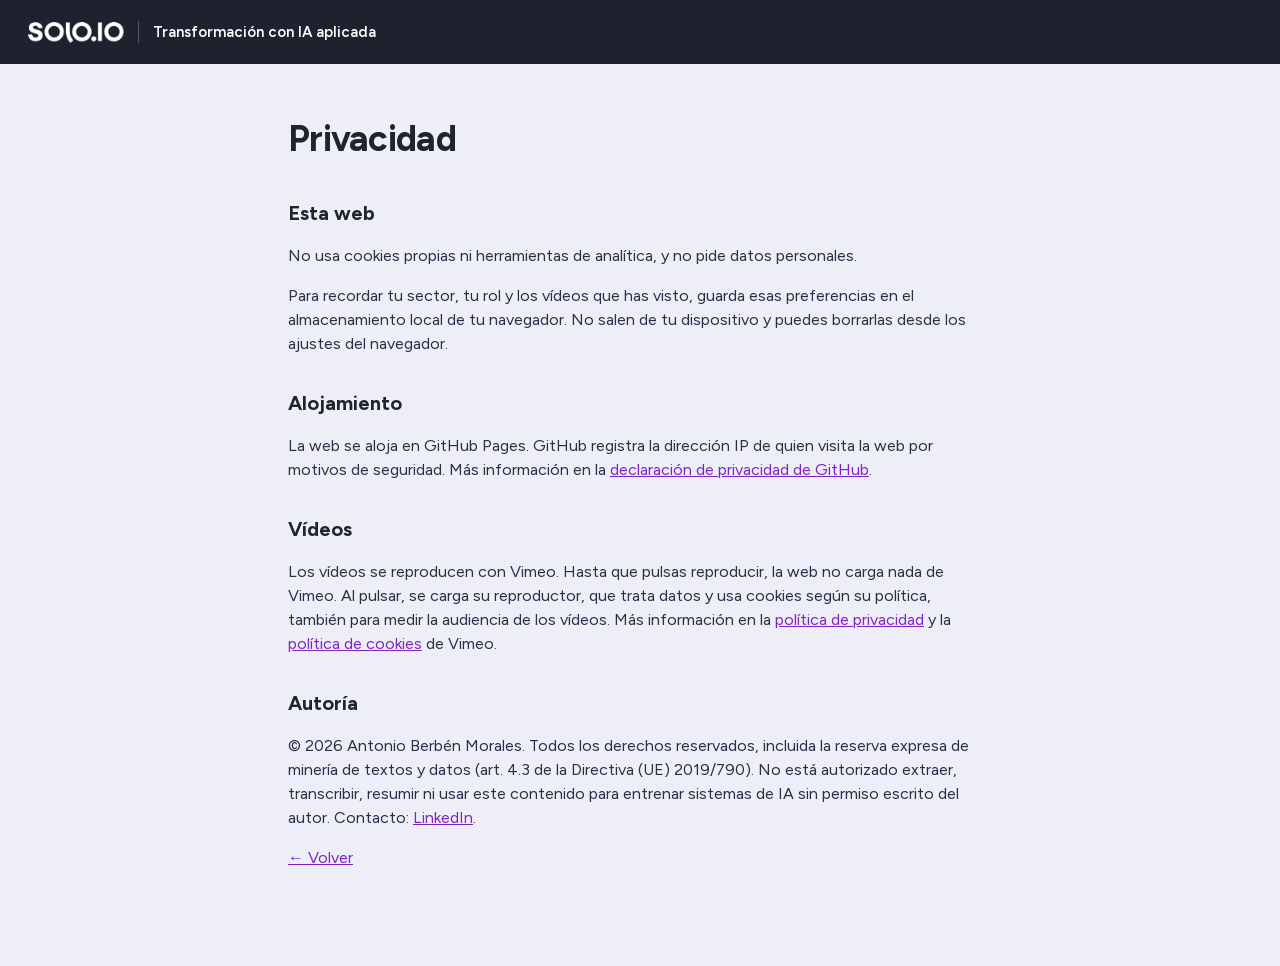
==== privacidad.html @ cfb44a55 "Web pública: Transformación con IA aplicada Camino por rol, cinco sectores en español, vídeos de Vim" ====
<!doctype html>
<html lang="es">
<head>
<meta charset="utf-8">
<meta name="viewport" content="width=device-width, initial-scale=1">
<title>Privacidad · Transformación con IA aplicada</title>
<meta name="tdm-reservation" content="1">
<meta name="robots" content="noai, noimageai">
<link rel="icon" href="assets/favicon.svg" type="image/svg+xml">
<link rel="stylesheet" href="assets/estilo.css">
</head>
<body>
<header class="top">
  <a class="marca" href="./" aria-label="Inicio"><img src="assets/logo.png" alt="" width="96" height="21"><span>Transformación con IA aplicada</span></a>
</header>
<main class="texto">
  <h1>Privacidad</h1>
  <h2>Esta web</h2>
  <p>No usa cookies propias ni herramientas de analítica, y no pide datos personales.</p>
  <p>Para recordar tu sector, tu rol y los vídeos que has visto, guarda esas preferencias en el almacenamiento local de tu navegador. No salen de tu dispositivo y puedes borrarlas desde los ajustes del navegador.</p>
  <h2>Alojamiento</h2>
  <p>La web se aloja en GitHub Pages. GitHub registra la dirección IP de quien visita la web por motivos de seguridad. Más información en la <a href="https://docs.github.com/es/site-policy/privacy-policies/github-general-privacy-statement" rel="noopener">declaración de privacidad de GitHub</a>.</p>
  <h2>Vídeos</h2>
  <p>Los vídeos se reproducen con Vimeo. Hasta que pulsas reproducir, la web no carga nada de Vimeo. Al pulsar, se carga su reproductor, que trata datos y usa cookies según su política, también para medir la audiencia de los vídeos. Más información en la <a href="https://vimeo.com/privacy" rel="noopener">política de privacidad</a> y la <a href="https://vimeo.com/cookie_policy" rel="noopener">política de cookies</a> de Vimeo.</p>
  <h2>Autoría</h2>
  <p>© <span data-anio></span> Antonio Berbén Morales. Todos los derechos reservados, incluida la reserva expresa de minería de textos y datos (art. 4.3 de la Directiva (UE) 2019/790). No está autorizado extraer, transcribir, resumir ni usar este contenido para entrenar sistemas de IA sin permiso escrito del autor. Contacto: <a href="https://www.linkedin.com/in/antonio-berben" rel="noopener">LinkedIn</a>.</p>
  <p><a href="./">← Volver</a></p>
</main>
<script>document.querySelectorAll('[data-anio]').forEach(n => n.textContent = new Date().getFullYear());</script>
</body>
</html>
---- assets/estilo.css ----
@font-face { font-family: 'Figtree'; font-weight: 400; src: url('fuentes/Figtree-400.woff2') format('woff2'); font-display: swap; }
@font-face { font-family: 'Figtree'; font-weight: 600; src: url('fuentes/Figtree-600.woff2') format('woff2'); font-display: swap; }
@font-face { font-family: 'Figtree'; font-weight: 700; src: url('fuentes/Figtree-700.woff2') format('woff2'); font-display: swap; }
@font-face { font-family: 'DM Mono'; font-weight: 400; src: url('fuentes/DMMono-400.woff2') format('woff2'); font-display: swap; }

:root {
  --dark: #151927; --dark-2: #1E2035; --purple: #8023C3; --purple-l: #CC85FF; --purple-d: #290C47;
  --bg: #EDEEF7; --card: #fff; --ink: #202431; --ink-2: #292F45; --mu: #5C6178; --line: #D6D8E6; --soft: #E3E5F0;
  --ok: #1FB98C; --top: 64px;
  --a-desarrollo: #5044E9; --a-operaciones: #1F9E8A; --a-conocimiento: #C2832E; --a-backoffice: #8023C3; --a-cliente: #D0506B; --a-riesgo: #2B7FC0;
}
* { box-sizing: border-box; }
html { scroll-behavior: smooth; }
body { margin: 0; font: 16px/1.5 'Figtree', -apple-system, BlinkMacSystemFont, 'Segoe UI', Roboto, sans-serif; color: var(--ink); background: var(--bg); -webkit-font-smoothing: antialiased; }
button { font: inherit; cursor: pointer; color: inherit; }
a { color: var(--purple); }
[hidden] { display: none !important; }
:focus-visible { outline: 3px solid var(--purple-l); outline-offset: 2px; }

/* Cabecera */
header.top { position: sticky; top: 0; z-index: 100; height: var(--top); background: rgba(21, 25, 39, .96); backdrop-filter: blur(8px); display: flex; align-items: center; gap: 24px; padding: 0 28px; color: #fff; }
.marca { display: flex; align-items: center; gap: 14px; color: #fff; text-decoration: none; flex: none; }
.marca img { filter: brightness(0) invert(1); height: 21px; width: auto; }
.marca span { font-weight: 600; font-size: 15px; padding-left: 14px; border-left: 1px solid rgba(255, 255, 255, .25); }
.sectores { margin-left: auto; display: flex; gap: 6px; }
.sectores button { border: 1px solid rgba(255, 255, 255, .22); background: transparent; color: #DDDFED; border-radius: 999px; padding: 6px 14px; font-size: 14px; white-space: nowrap; }
.sectores button:hover { border-color: #fff; color: #fff; }
.sectores button.on { background: #fff; color: var(--dark); border-color: #fff; font-weight: 600; }

/* Entrada: premisas + elección */
.entrada { background: var(--dark); color: #fff; position: relative; overflow: hidden; }
.entrada::before { content: ""; position: absolute; inset: 0; background: radial-gradient(1000px 520px at 85% 10%, rgba(128, 35, 195, .38), transparent 60%), radial-gradient(700px 420px at 0% 100%, rgba(41, 12, 71, .9), transparent 70%); pointer-events: none; }
.entrada > * { position: relative; }
.entrada { display: grid; grid-template-columns: 1.05fr 1fr; gap: 64px; padding: 72px max(28px, calc((100% - 1184px) / 2)) 84px; }
.overline { font: 13px/1 'DM Mono', monospace; color: var(--purple-l); letter-spacing: .04em; margin: 0 0 18px; }
.hero h1 { font-size: clamp(32px, 4.2vw, 50px); line-height: 1.07; letter-spacing: -.025em; margin: 0 0 18px; font-weight: 700; }
.intro { font-size: 18px; color: #B5B8CD; margin: 0 0 34px; max-width: 560px; }
.premisas { list-style: none; margin: 0; padding: 0; display: grid; gap: 4px; }
.premisas li { display: grid; grid-template-columns: 36px 1fr; padding: 12px 0; border-top: 1px solid rgba(255, 255, 255, .1); }
.premisas li:last-child { border-bottom: 1px solid rgba(255, 255, 255, .1); }
.premisas .n { font: 12px/24px 'DM Mono', monospace; color: var(--purple-l); }
.premisas b { display: block; font-size: 19px; font-weight: 600; letter-spacing: -.01em; }
.premisas small { display: block; color: #9DA1BD; font-size: 14px; margin-top: 1px; }

.elige { background: rgba(255, 255, 255, .04); border: 1px solid rgba(255, 255, 255, .1); border-radius: 16px; padding: 26px; align-self: start; }
.paso + .paso { margin-top: 26px; padding-top: 24px; border-top: 1px solid rgba(255, 255, 255, .1); }
.paso h2 { font-size: 20px; margin: 0 0 6px; display: flex; gap: 10px; align-items: center; letter-spacing: -.01em; }
.paso h2 span { width: 24px; height: 24px; border-radius: 50%; background: var(--purple); font-size: 13px; display: inline-flex; align-items: center; justify-content: center; }
.paso p { color: #9DA1BD; font-size: 14px; margin: 0 0 14px; }
.paso.apagado { opacity: .45; pointer-events: none; }
.sector-grid { display: flex; flex-wrap: wrap; gap: 8px; margin-top: 12px; }
.sector-grid button { border: 1px solid rgba(255, 255, 255, .22); background: transparent; color: #fff; border-radius: 999px; padding: 9px 18px; font-size: 15px; }
.sector-grid button:hover { border-color: #fff; }
.sector-grid button.on { background: #fff; color: var(--dark); font-weight: 600; }
.rol-grid { display: grid; grid-template-columns: 1fr 1fr; gap: 8px; }
.rol-grid button { display: flex; gap: 12px; align-items: center; text-align: left; border: 1px solid rgba(255, 255, 255, .14); background: rgba(255, 255, 255, .04); border-radius: 10px; padding: 12px 14px; transition: transform .15s, border-color .15s, background .15s; }
.rol-grid button:hover { transform: translateY(-2px); border-color: rgba(255, 255, 255, .5); background: rgba(255, 255, 255, .08); }
.rol-grid i { width: 12px; height: 12px; border-radius: 50%; flex: none; }
.rol-grid b { display: block; font-size: 15px; }
.rol-grid span { display: block; font-size: 12.5px; color: #9DA1BD; }
.rol-grid .todo { grid-column: 1 / -1; }

/* Ruta */
.ruta { max-width: 1240px; margin: 0 auto; padding: 40px 28px 80px; display: flex; gap: 56px; }
.rail { width: 280px; flex: none; position: sticky; top: calc(var(--top) + 24px); align-self: flex-start; }
.quien { background: var(--card); border: 1px solid var(--line); border-radius: 12px; padding: 16px; margin-bottom: 20px; }
.quien .k { font: 11.5px/1 'DM Mono', monospace; color: var(--purple); letter-spacing: .04em; }
.quien b { display: block; font-size: 19px; margin: 6px 0 2px; letter-spacing: -.01em; }
.quien .meta { font-size: 13px; color: var(--mu); }
.barra { height: 6px; background: var(--soft); border-radius: 3px; margin: 12px 0 6px; overflow: hidden; }
.barra i { display: block; height: 100%; background: var(--ok); transition: width .4s; }
.quien .acciones { display: flex; justify-content: space-between; align-items: center; font-size: 13px; color: var(--mu); }
.quien .acciones button { border: 0; background: none; color: var(--purple); padding: 0; font-size: 13px; font-weight: 600; }
.indice { list-style: none; margin: 0; padding: 0; position: relative; }
.indice::before { content: ""; position: absolute; left: 7px; top: 10px; bottom: 10px; width: 2px; background: var(--line); }
.indice li { position: relative; padding: 6px 0 6px 28px; font-size: 14px; color: var(--mu); cursor: pointer; line-height: 1.3; }
.indice li::before { content: ""; position: absolute; left: 2px; top: 9px; width: 8px; height: 8px; border-radius: 50%; background: var(--bg); border: 2px solid var(--line); }
.indice li:hover { color: var(--ink); }
.indice li.on { color: var(--ink); font-weight: 600; }
.indice li.on::before { background: var(--dark); border-color: var(--dark); }
.indice li.hecho::before { background: var(--ok); border-color: var(--ok); }
.indice li.rama { padding-left: 40px; color: var(--lane); font-weight: 600; }
.indice li.rama::before { left: 14px; border-color: var(--lane); }
.indice li.rama.hecho::before { background: var(--lane); }
.indice li.sin { opacity: .6; }

.cont { flex: 1; min-width: 0; }
.cap { padding: 8px 0 44px; margin-bottom: 40px; border-bottom: 1px solid var(--line); scroll-margin-top: calc(var(--top) + 24px); }
.cap:last-child { border-bottom: 0; }
.cap .k { font: 12px/1 'DM Mono', monospace; color: var(--purple); letter-spacing: .04em; text-transform: uppercase; }
.cap h2 { margin: 8px 0 6px; font-size: 32px; line-height: 1.1; letter-spacing: -.02em; }
.cap .por { color: var(--mu); margin: 0 0 24px; max-width: 640px; }
.grid { display: flex; gap: 26px; flex-wrap: wrap; align-items: flex-start; }

/* Aviso de bifurcación */
.divide { display: flex; gap: 16px; align-items: center; background: var(--dark); color: #fff; border-radius: 12px; padding: 16px 20px; margin: 0 0 26px; max-width: 720px; }
.divide svg { flex: none; }
.divide b { display: block; font-size: 16px; }
.divide span { font-size: 14px; color: #B5B8CD; }

/* Miniatura */
.thumb { width: 262px; flex: none; cursor: pointer; border: 0; padding: 0; background: none; text-align: left; transition: transform .25s cubic-bezier(.2, .7, .2, 1); position: relative; z-index: 1; }
.thumb .img { position: relative; aspect-ratio: 16/9; border-radius: 10px; overflow: hidden; background: var(--purple-d); box-shadow: 0 1px 3px rgba(21, 25, 39, .12); transition: box-shadow .25s; }
.thumb .img img { width: 100%; height: 100%; object-fit: cover; display: block; }
.thumb .play { position: absolute; left: 50%; top: 50%; width: 52px; height: 52px; margin: -26px 0 0 -26px; border-radius: 50%; background: rgba(255, 255, 255, .92); box-shadow: 0 4px 16px rgba(0, 0, 0, .25); transition: transform .25s; }
.thumb .play::after { content: ""; position: absolute; left: 21px; top: 16px; border-left: 15px solid var(--dark); border-top: 10px solid transparent; border-bottom: 10px solid transparent; }
.thumb .dur { position: absolute; right: 8px; bottom: 8px; background: rgba(0, 0, 0, .72); color: #fff; font: 11.5px/1 'DM Mono', monospace; padding: 4px 6px; border-radius: 4px; }
.thumb .rol { position: absolute; left: 8px; top: 8px; background: #fff; color: var(--dark); font-size: 11.5px; font-weight: 600; padding: 3px 8px; border-radius: 4px; }
.thumb .visto { position: absolute; left: 8px; bottom: 8px; background: var(--ok); color: #fff; font-size: 11.5px; font-weight: 600; padding: 3px 8px; border-radius: 4px; display: none; }
.thumb.hecho .visto { display: block; }
.thumb .t { display: block; margin-top: 10px; font-size: 15.5px; font-weight: 600; line-height: 1.3; letter-spacing: -.005em; }
.thumb .s { display: block; font-size: 13px; color: var(--mu); margin-top: 2px; }
@media (hover: hover) {
  .thumb:hover, .thumb:focus-visible { transform: scale(1.12); z-index: 20; }
  .thumb:hover .img, .thumb:focus-visible .img { box-shadow: 0 18px 40px rgba(21, 25, 39, .28); }
  .thumb:hover .play { transform: scale(1.1); }
}
.thumb.foco .img { box-shadow: 0 12px 28px rgba(21, 25, 39, .22); }
.thumb.lado { display: flex; gap: 16px; align-items: center; width: auto; max-width: 560px; transform-origin: 15% 50%; }
.thumb.lado .img { width: 220px; flex: none; }
.thumb.lado .play { width: 40px; height: 40px; margin: -20px 0 0 -20px; }
.thumb.lado .play::after { left: 16px; top: 12px; border-left-width: 12px; border-top-width: 8px; border-bottom-width: 8px; }
.thumb.lado .t { margin: 0; }

.sinvideo { border: 1px dashed var(--line); border-radius: 10px; padding: 22px; color: var(--mu); font-size: 14px; max-width: 420px; }

/* Rama propia */
.tuya { border-left: 4px solid var(--lane); background: var(--card); border-radius: 0 12px 12px 0; padding: 18px 20px; margin-top: 30px; }
.tuya .k2 { font-size: 13px; font-weight: 700; color: var(--lane); margin-bottom: 14px; }
.otras { margin-top: 18px; }
.otras summary { cursor: pointer; color: var(--purple); font-size: 14px; font-weight: 600; list-style: none; }
.otras summary::-webkit-details-marker { display: none; }
.otras summary::before { content: "+ "; }
.otras[open] summary::before { content: "− "; }
.otras .grid { margin-top: 18px; gap: 22px; }
.otras .thumb { width: 220px; }
.otras .thumb .t { font-size: 14px; }

.cierre-txt { font-size: 18px; max-width: 640px; }

/* Ventana de vídeo */
.modal { position: fixed; inset: 0; z-index: 500; background: rgba(10, 11, 20, .82); display: flex; align-items: center; justify-content: center; padding: 24px; }
.modal .caja { width: min(1040px, 100%); background: var(--dark); border-radius: 14px; overflow: hidden; color: #fff; box-shadow: 0 30px 80px rgba(0, 0, 0, .5); }
.modal .player { position: relative; aspect-ratio: 16/9; background: #000; }
.modal .player iframe, .modal .player img { position: absolute; inset: 0; width: 100%; height: 100%; border: 0; object-fit: cover; }
.modal .velo { position: absolute; inset: 0; display: flex; flex-direction: column; align-items: center; justify-content: center; gap: 14px; text-align: center; padding: 24px; background: rgba(21, 25, 39, .78); }
.modal .velo p { margin: 0; max-width: 520px; color: #DDDFED; font-size: 15px; }
.modal .velo .bt { display: flex; gap: 10px; flex-wrap: wrap; justify-content: center; }
.modal .velo button, .modal .velo a { border: 1px solid #fff; background: #fff; color: var(--dark); border-radius: 999px; padding: 10px 20px; font-size: 15px; font-weight: 600; text-decoration: none; }
.modal .velo a { background: transparent; color: #fff; border-color: rgba(255, 255, 255, .4); font-weight: 400; }
.modal .info { padding: 16px 22px 18px; display: flex; gap: 16px; align-items: center; flex-wrap: wrap; }
.modal .info .k { font: 12px/1 'DM Mono', monospace; color: var(--purple-l); }
.modal .info h3 { margin: 6px 0 0; font-size: 20px; letter-spacing: -.01em; }
.modal .nav { margin-left: auto; display: flex; gap: 8px; }
.modal .nav button { border: 1px solid rgba(255, 255, 255, .3); background: transparent; color: #fff; border-radius: 999px; padding: 8px 16px; font-size: 14px; }
.modal .nav button.pri { background: var(--purple); border-color: var(--purple); font-weight: 600; }
.modal .nav button.pri.listo { animation: pulso 1.4s ease-in-out 3; }
@keyframes pulso { 50% { box-shadow: 0 0 0 8px rgba(128, 35, 195, .35); } }
.modal .cerrar { position: absolute; top: 14px; right: 20px; background: none; border: 0; color: #fff; font-size: 34px; line-height: 1; }

/* Pie */
.pie { background: var(--dark); color: #9DA1BD; padding: 34px 28px; font-size: 13px; }
.pie > * { max-width: 1240px; margin-left: auto; margin-right: auto; }
.pie img { filter: brightness(0) invert(1); opacity: .9; display: block; margin-bottom: 14px; }
.pie p { margin: 0 auto 6px; }
.pie .legal { font-size: 12px; color: #5C6178; }
.pie a { color: #B5B8CD; }

/* Página de texto */
.texto { max-width: 760px; margin: 0 auto; padding: 48px 28px 80px; }
.texto h1 { font-size: 36px; letter-spacing: -.02em; margin: 0 0 18px; }
.texto h2 { font-size: 20px; margin: 32px 0 8px; }
.texto p, .texto li { color: var(--ink-2); }

@media (max-width: 900px) {
  .entrada { grid-template-columns: 1fr; gap: 36px; padding: 44px 18px 52px; }
  header.top { padding: 0 16px; gap: 12px; }
  .marca span { display: none; }
  .sectores { overflow-x: auto; scrollbar-width: none; }
  .sectores::-webkit-scrollbar { display: none; }
  .ruta { display: block; padding: 0 16px 60px; }
  .rail { position: sticky; top: var(--top); width: auto; z-index: 30; background: var(--bg); padding: 12px 0; margin: 0 -16px 18px; padding-left: 16px; padding-right: 16px; border-bottom: 1px solid var(--line); }
  .quien { margin: 0; padding: 10px 14px; display: grid; grid-template-columns: 1fr auto; align-items: center; column-gap: 12px; }
  .quien .k, .quien .meta { display: none; }
  .quien b { margin: 0; font-size: 16px; }
  .quien .barra { grid-column: 1 / -1; margin: 8px 0 4px; }
  .quien .acciones { grid-column: 1 / -1; }
  .indice { display: none; }
  .cap h2 { font-size: 26px; }
  .cap { scroll-margin-top: calc(var(--top) + 120px); }
  .grid { gap: 22px; }
  .thumb, .otras .thumb { width: 100%; }
  .thumb.lado { max-width: none; }
  .thumb.lado .img { width: 46%; }
  .rol-grid { grid-template-columns: 1fr; }
  .modal { padding: 0; }
  .modal .caja { border-radius: 0; }
  .modal .nav { margin-left: 0; width: 100%; }
  .modal .nav button { flex: 1; }
}
@media (prefers-reduced-motion: reduce) { *, html { transition: none !important; animation: none !important; scroll-behavior: auto !important; } }
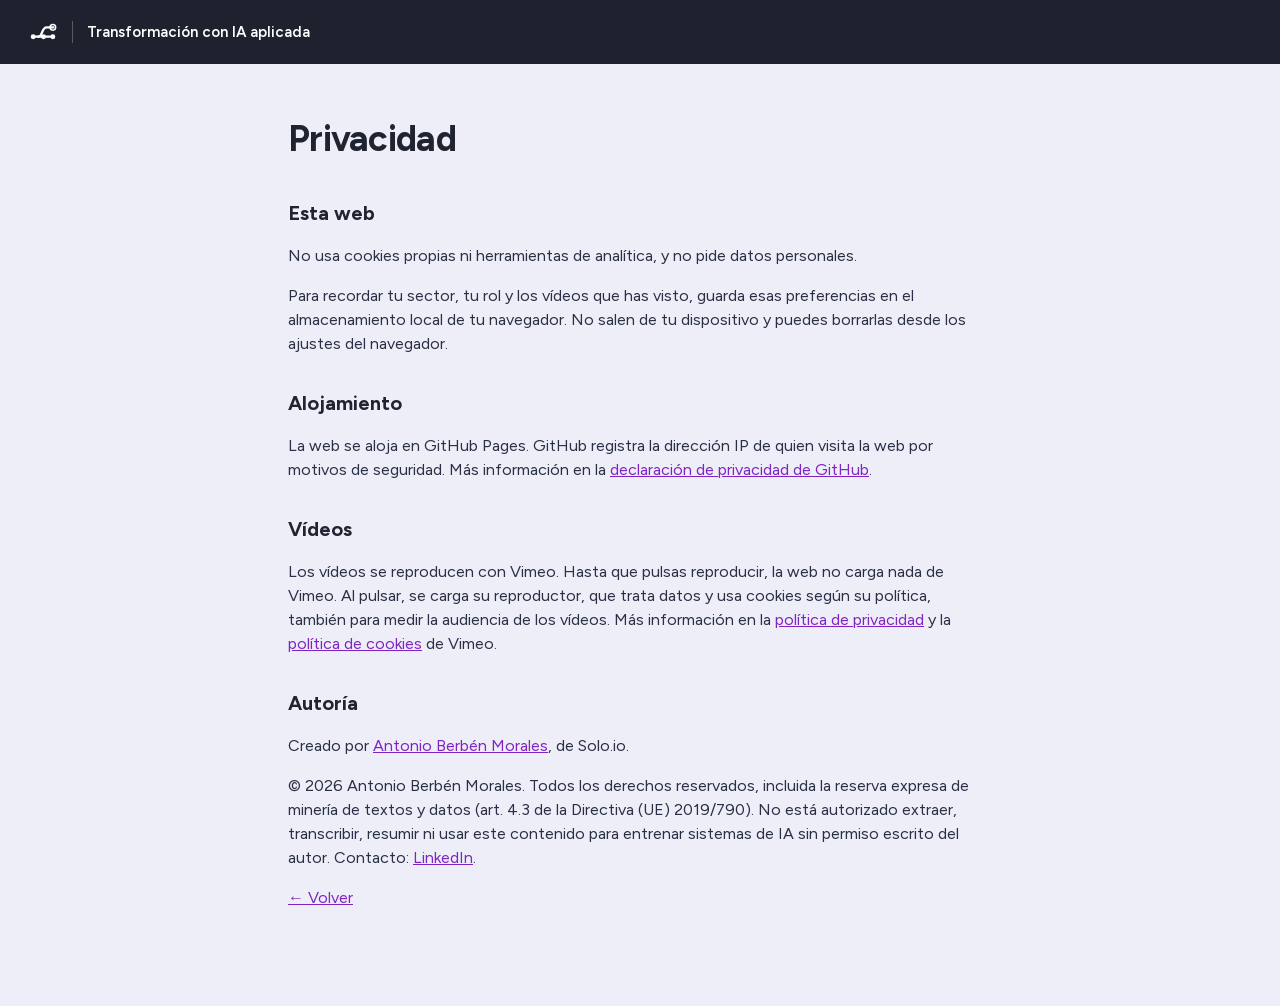
==== commit 2f04e847: "Logo propio (rama) en blanco, oscuro y color; mención al autor con enlace a LinkedIn Signed-off-by: " ====
--- a/privacidad.html
+++ b/privacidad.html
@@ -6,12 +6,12 @@
 <title>Privacidad · Transformación con IA aplicada</title>
 <meta name="tdm-reservation" content="1">
 <meta name="robots" content="noai, noimageai">
-<link rel="icon" href="assets/favicon.svg" type="image/svg+xml">
+<link rel="icon" href="assets/logos/rama-color-fondo.svg" type="image/svg+xml">
 <link rel="stylesheet" href="assets/estilo.css">
 </head>
 <body>
 <header class="top">
-  <a class="marca" href="./" aria-label="Inicio"><img src="assets/logo.png" alt="" width="96" height="21"><span>Transformación con IA aplicada</span></a>
+  <a class="marca" href="./" aria-label="Inicio"><img src="assets/logos/rama-blanco.svg" alt="" width="30" height="30"><span>Transformación con IA aplicada</span></a>
 </header>
 <main class="texto">
   <h1>Privacidad</h1>
@@ -23,6 +23,7 @@
   <h2>Vídeos</h2>
   <p>Los vídeos se reproducen con Vimeo. Hasta que pulsas reproducir, la web no carga nada de Vimeo. Al pulsar, se carga su reproductor, que trata datos y usa cookies según su política, también para medir la audiencia de los vídeos. Más información en la <a href="https://vimeo.com/privacy" rel="noopener">política de privacidad</a> y la <a href="https://vimeo.com/cookie_policy" rel="noopener">política de cookies</a> de Vimeo.</p>
   <h2>Autoría</h2>
+  <p>Creado por <a href="https://www.linkedin.com/in/antonio-berben" rel="noopener">Antonio Berbén Morales</a>, de Solo.io.</p>
   <p>© <span data-anio></span> Antonio Berbén Morales. Todos los derechos reservados, incluida la reserva expresa de minería de textos y datos (art. 4.3 de la Directiva (UE) 2019/790). No está autorizado extraer, transcribir, resumir ni usar este contenido para entrenar sistemas de IA sin permiso escrito del autor. Contacto: <a href="https://www.linkedin.com/in/antonio-berben" rel="noopener">LinkedIn</a>.</p>
   <p><a href="./">← Volver</a></p>
 </main>
--- a/assets/estilo.css
+++ b/assets/estilo.css
@@ -20,7 +20,7 @@
 /* Cabecera */
 header.top { position: sticky; top: 0; z-index: 100; height: var(--top); background: rgba(21, 25, 39, .96); backdrop-filter: blur(8px); display: flex; align-items: center; gap: 24px; padding: 0 28px; color: #fff; }
 .marca { display: flex; align-items: center; gap: 14px; color: #fff; text-decoration: none; flex: none; }
-.marca img { filter: brightness(0) invert(1); height: 21px; width: auto; }
+.marca img { height: 30px; width: 30px; display: block; }
 .marca span { font-weight: 600; font-size: 15px; padding-left: 14px; border-left: 1px solid rgba(255, 255, 255, .25); }
 .sectores { margin-left: auto; display: flex; gap: 6px; }
 .sectores button { border: 1px solid rgba(255, 255, 255, .22); background: transparent; color: #DDDFED; border-radius: 999px; padding: 6px 14px; font-size: 14px; white-space: nowrap; }
@@ -161,7 +161,8 @@
 /* Pie */
 .pie { background: var(--dark); color: #9DA1BD; padding: 34px 28px; font-size: 13px; }
 .pie > * { max-width: 1240px; margin-left: auto; margin-right: auto; }
-.pie img { filter: brightness(0) invert(1); opacity: .9; display: block; margin-bottom: 14px; }
+.pie-marca { display: flex; align-items: center; gap: 10px; color: #fff; font-weight: 600; margin-bottom: 14px; }
+.pie-marca img { display: block; }
 .pie p { margin: 0 auto 6px; }
 .pie .legal { font-size: 12px; color: #5C6178; }
 .pie a { color: #B5B8CD; }
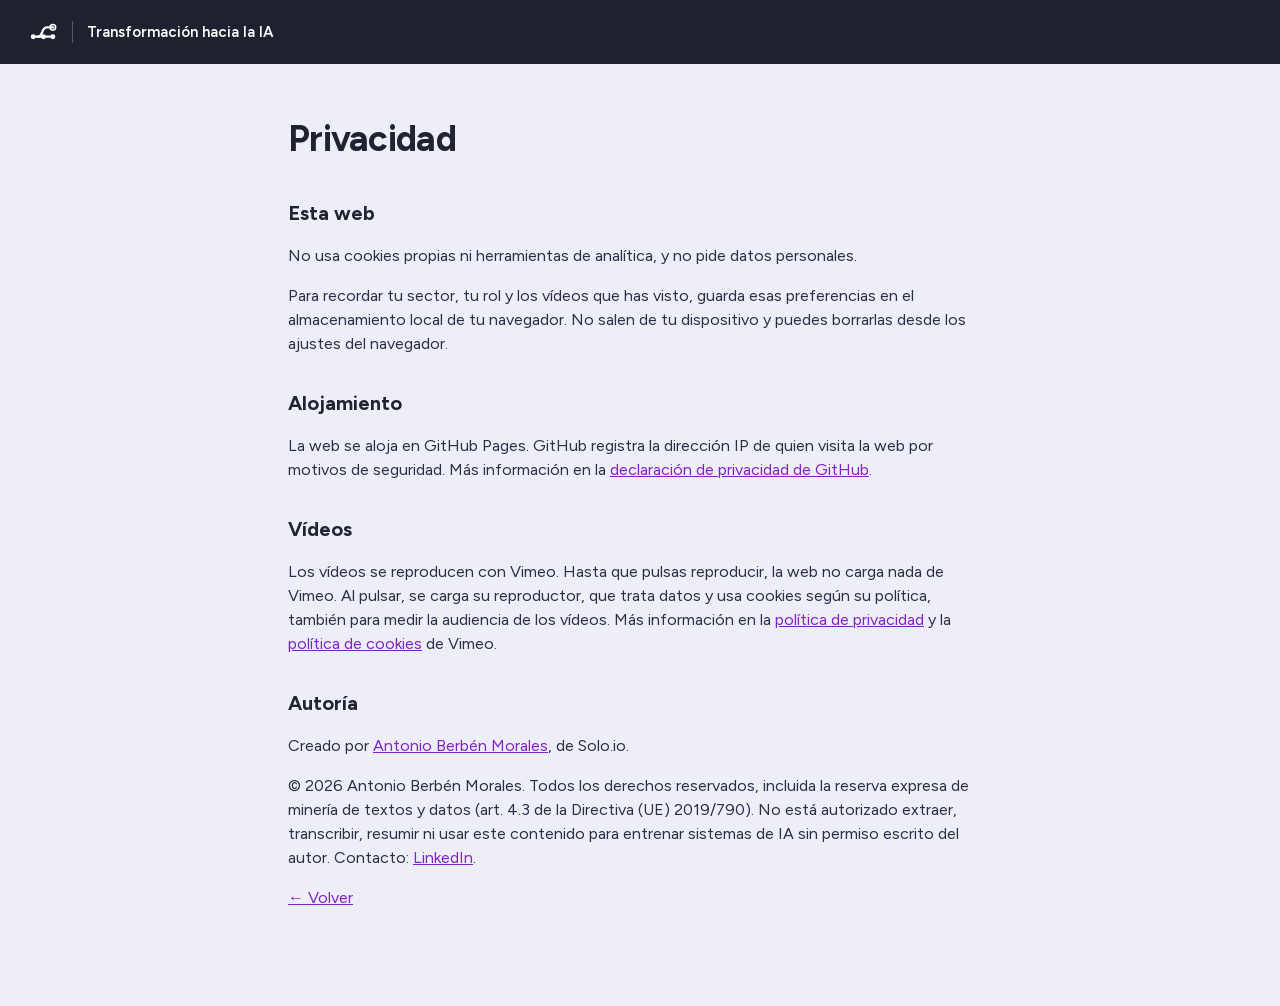
==== commit fe8cc049: "Título de la serie: Transformación hacia la IA Signed-off-by: Antonio Berben <antonio.berben@solo.io" ====
--- a/privacidad.html
+++ b/privacidad.html
@@ -3,7 +3,7 @@
 <head>
 <meta charset="utf-8">
 <meta name="viewport" content="width=device-width, initial-scale=1">
-<title>Privacidad · Transformación con IA aplicada</title>
+<title>Privacidad · Transformación hacia la IA</title>
 <meta name="tdm-reservation" content="1">
 <meta name="robots" content="noai, noimageai">
 <link rel="icon" href="assets/logos/rama-color-fondo.svg" type="image/svg+xml">
@@ -11,7 +11,7 @@
 </head>
 <body>
 <header class="top">
-  <a class="marca" href="./" aria-label="Inicio"><img src="assets/logos/rama-blanco.svg" alt="" width="30" height="30"><span>Transformación con IA aplicada</span></a>
+  <a class="marca" href="./" aria-label="Inicio"><img src="assets/logos/rama-blanco.svg" alt="" width="30" height="30"><span>Transformación hacia la IA</span></a>
 </header>
 <main class="texto">
   <h1>Privacidad</h1>
